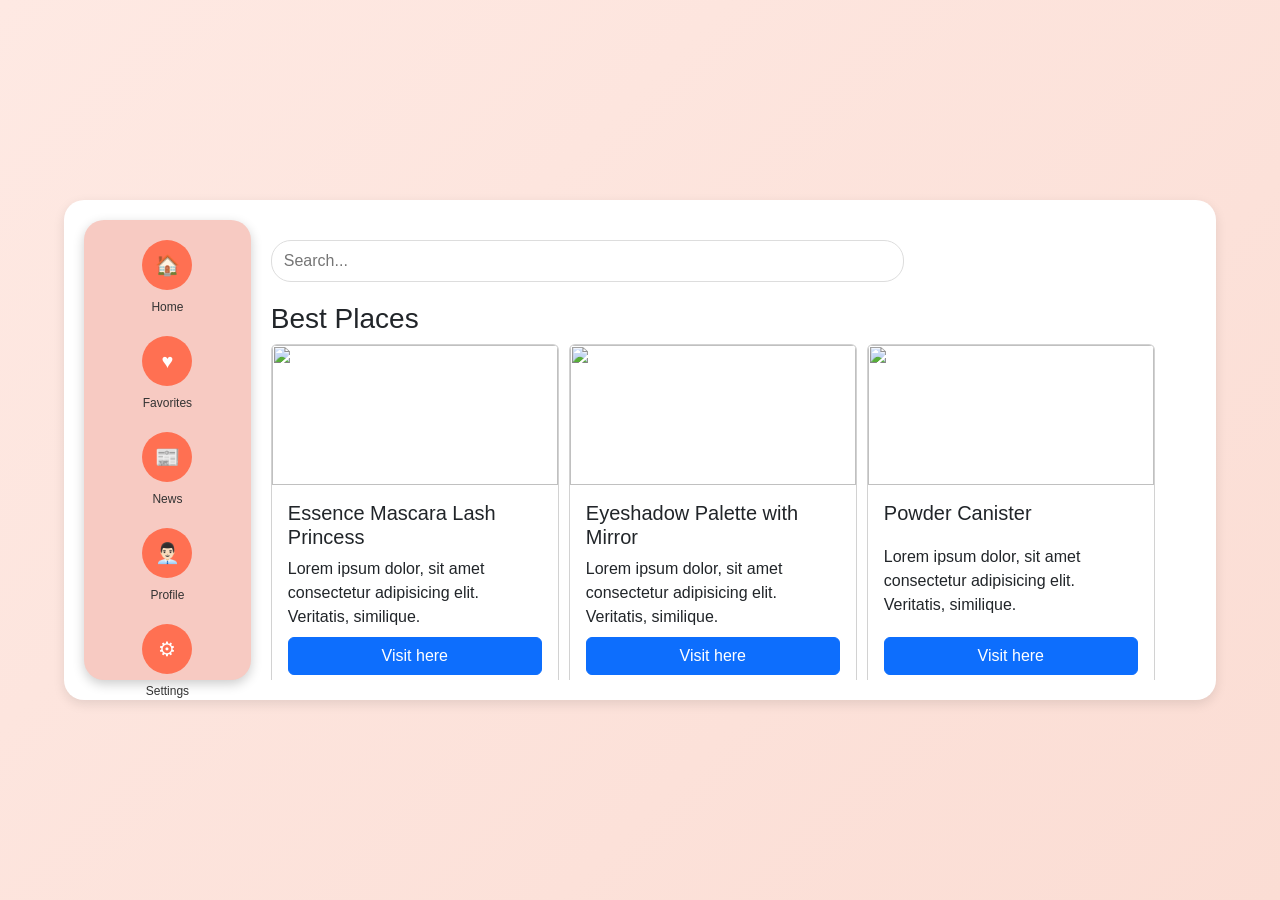
==== Index.html @ 8bbe8ce8 "1st" ====
<!DOCTYPE html>
 <html lang="en">
 <head>
    <meta charset="UTF-8">
    <meta name="viewport" content="width=device-width, initial-scale=1.0">
    <title>Document</title>
    <link href="https://cdn.jsdelivr.net/npm/bootstrap@5.3.3/dist/css/bootstrap.min.css" rel="stylesheet" integrity="sha384-QWTKZyjpPEjISv5WaRU9OFeRpok6YctnYmDr5pNlyT2bRjXh0JMhjY6hW+ALEwIH" crossorigin="anonymous">

 </head>
 <body>
    <div  id="main"></div>
    
   
<script src="Index.js"></script>
<script> 

UI();
  
</script>
<script src="https://cdn.jsdelivr.net/npm/bootstrap@5.3.3/dist/js/bootstrap.bundle.min.js" integrity="sha384-YvpcrYf0tY3lHB60NNkmXc5s9fDVZLESaAA55NDzOxhy9GkcIdslK1eN7N6jIeHz" crossorigin="anonymous"></script>
 </body>
 </html>
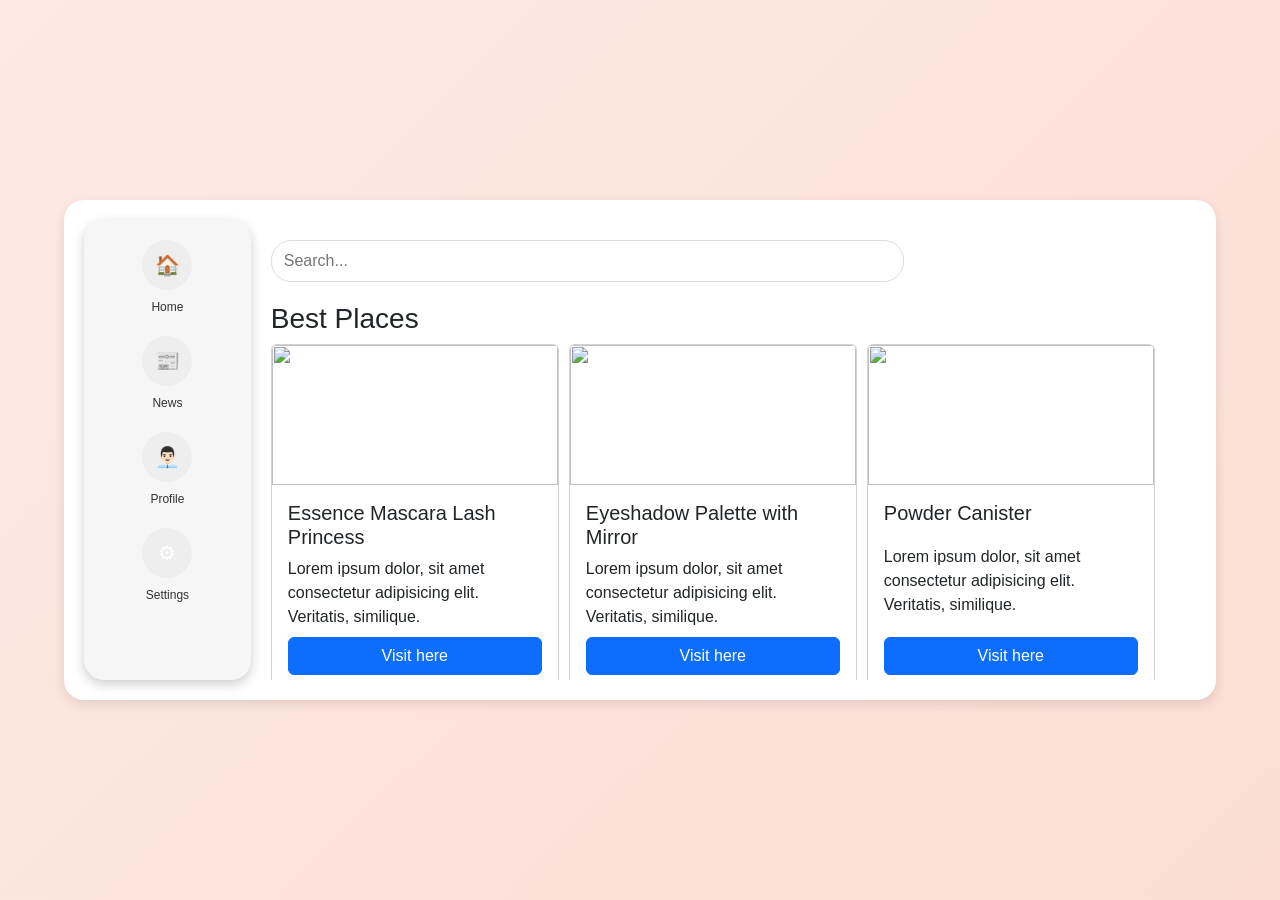
==== commit e87decb3: "new code" ====
--- a/Index.html
+++ b/Index.html
@@ -3,7 +3,7 @@
  <head>
     <meta charset="UTF-8">
     <meta name="viewport" content="width=device-width, initial-scale=1.0">
-    <title>Document</title>
+    <title>Travel-buddys</title>
     <link href="https://cdn.jsdelivr.net/npm/bootstrap@5.3.3/dist/css/bootstrap.min.css" rel="stylesheet" integrity="sha384-QWTKZyjpPEjISv5WaRU9OFeRpok6YctnYmDr5pNlyT2bRjXh0JMhjY6hW+ALEwIH" crossorigin="anonymous">
 
  </head>
@@ -13,9 +13,9 @@
    
 <script src="Index.js"></script>
 <script> 
+ 
+UI();
 
-UI();
-  
 </script>
 <script src="https://cdn.jsdelivr.net/npm/bootstrap@5.3.3/dist/js/bootstrap.bundle.min.js" integrity="sha384-YvpcrYf0tY3lHB60NNkmXc5s9fDVZLESaAA55NDzOxhy9GkcIdslK1eN7N6jIeHz" crossorigin="anonymous"></script>
  </body>
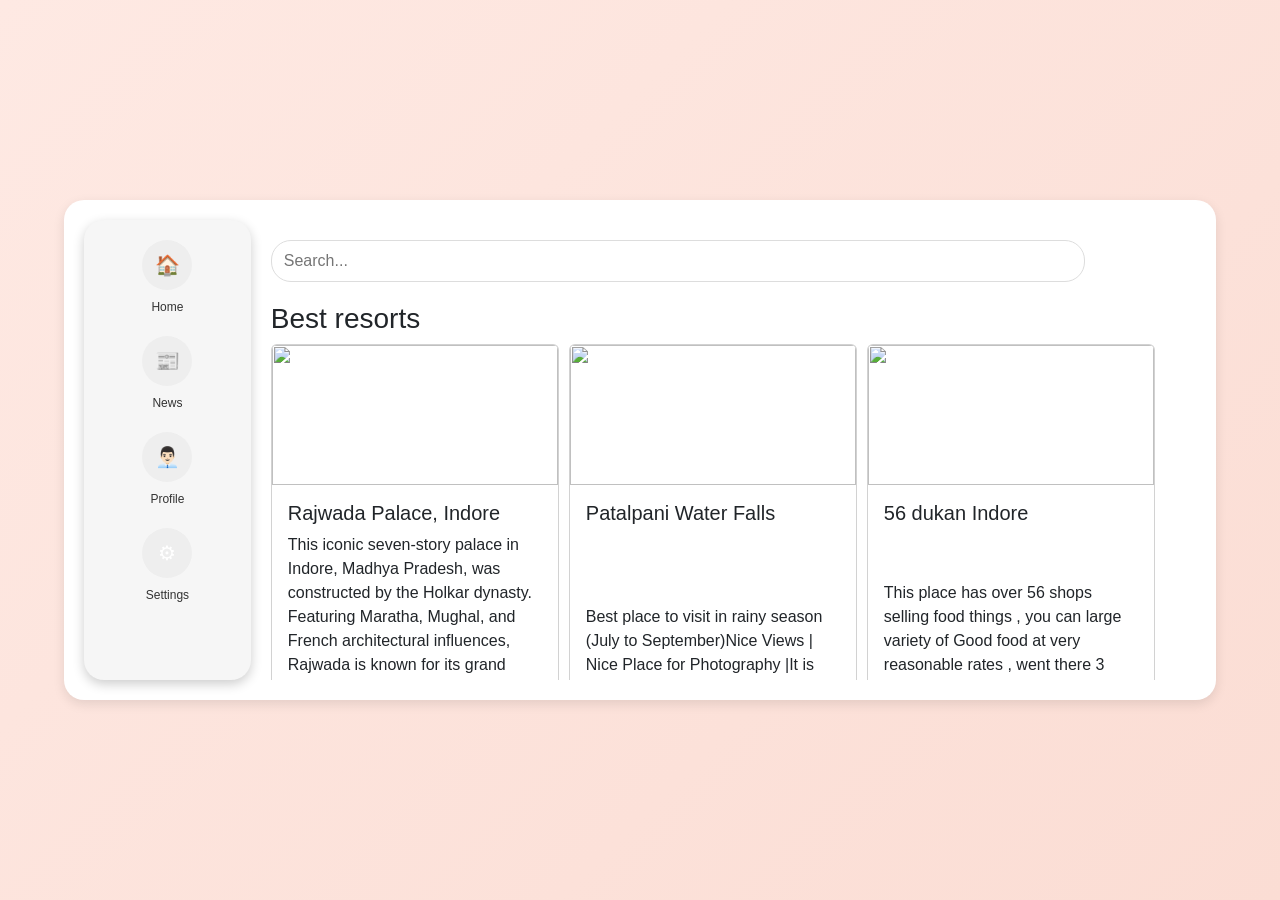
==== commit 279e0aca: "j" ====
--- a/Index.html
+++ b/Index.html
@@ -8,12 +8,11 @@
 
  </head>
  <body>
-    <div  id="main"></div>
-    
-   
+ <div  id="main"></div>
+      
 <script src="Index.js"></script>
 <script> 
- 
+//  signin()
 UI();
 
 </script>
